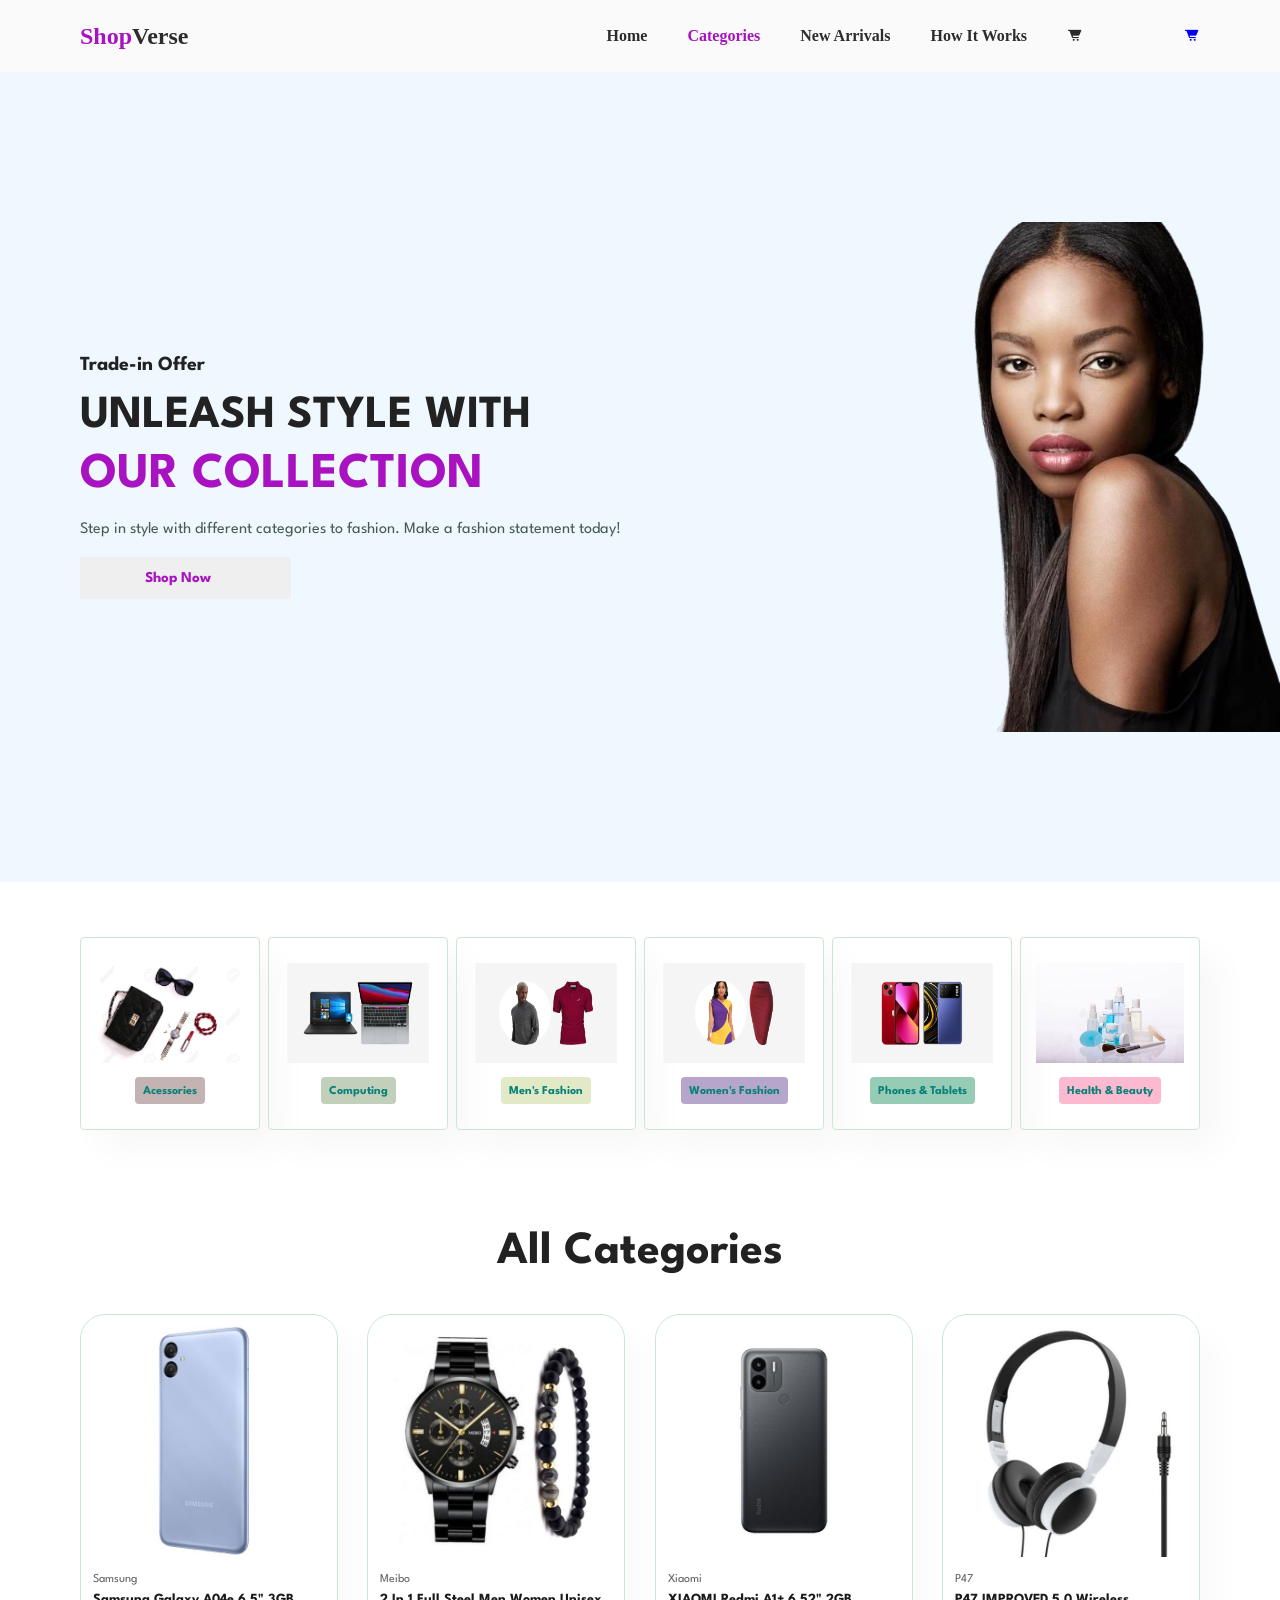
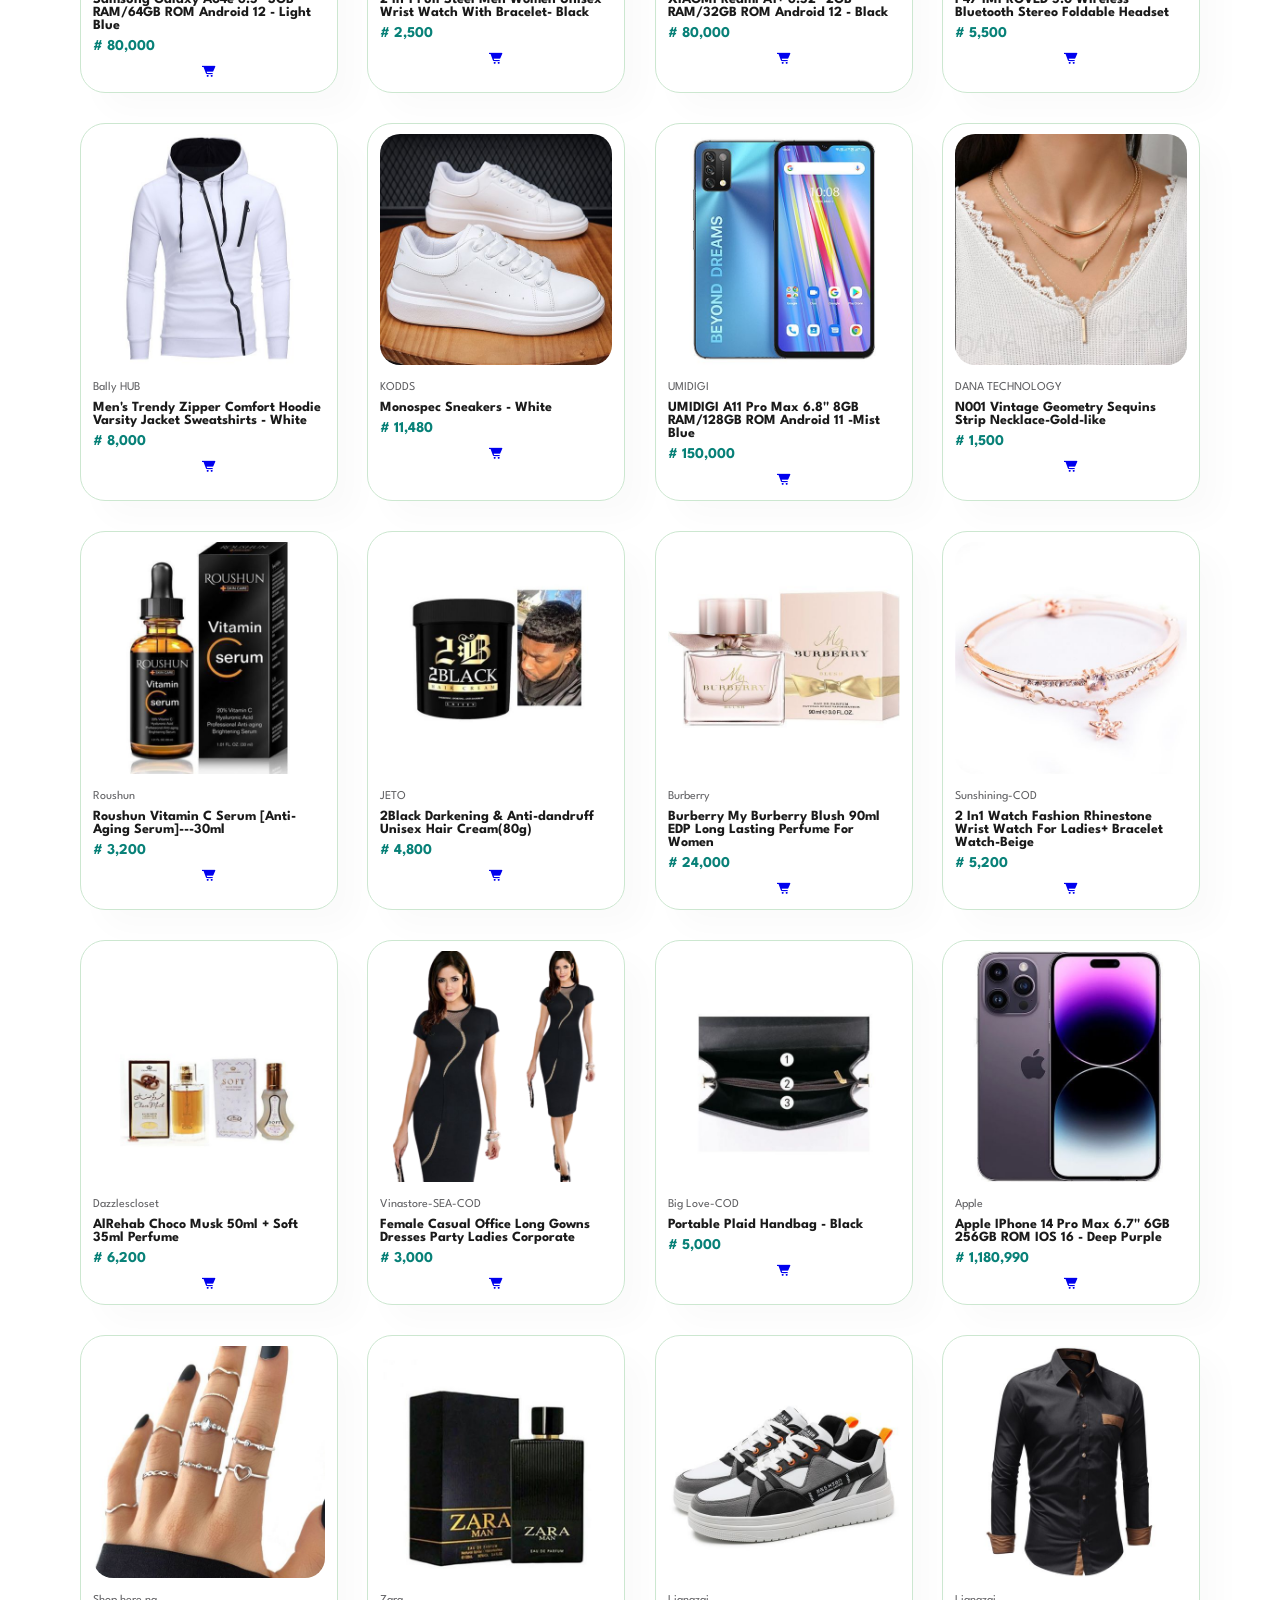
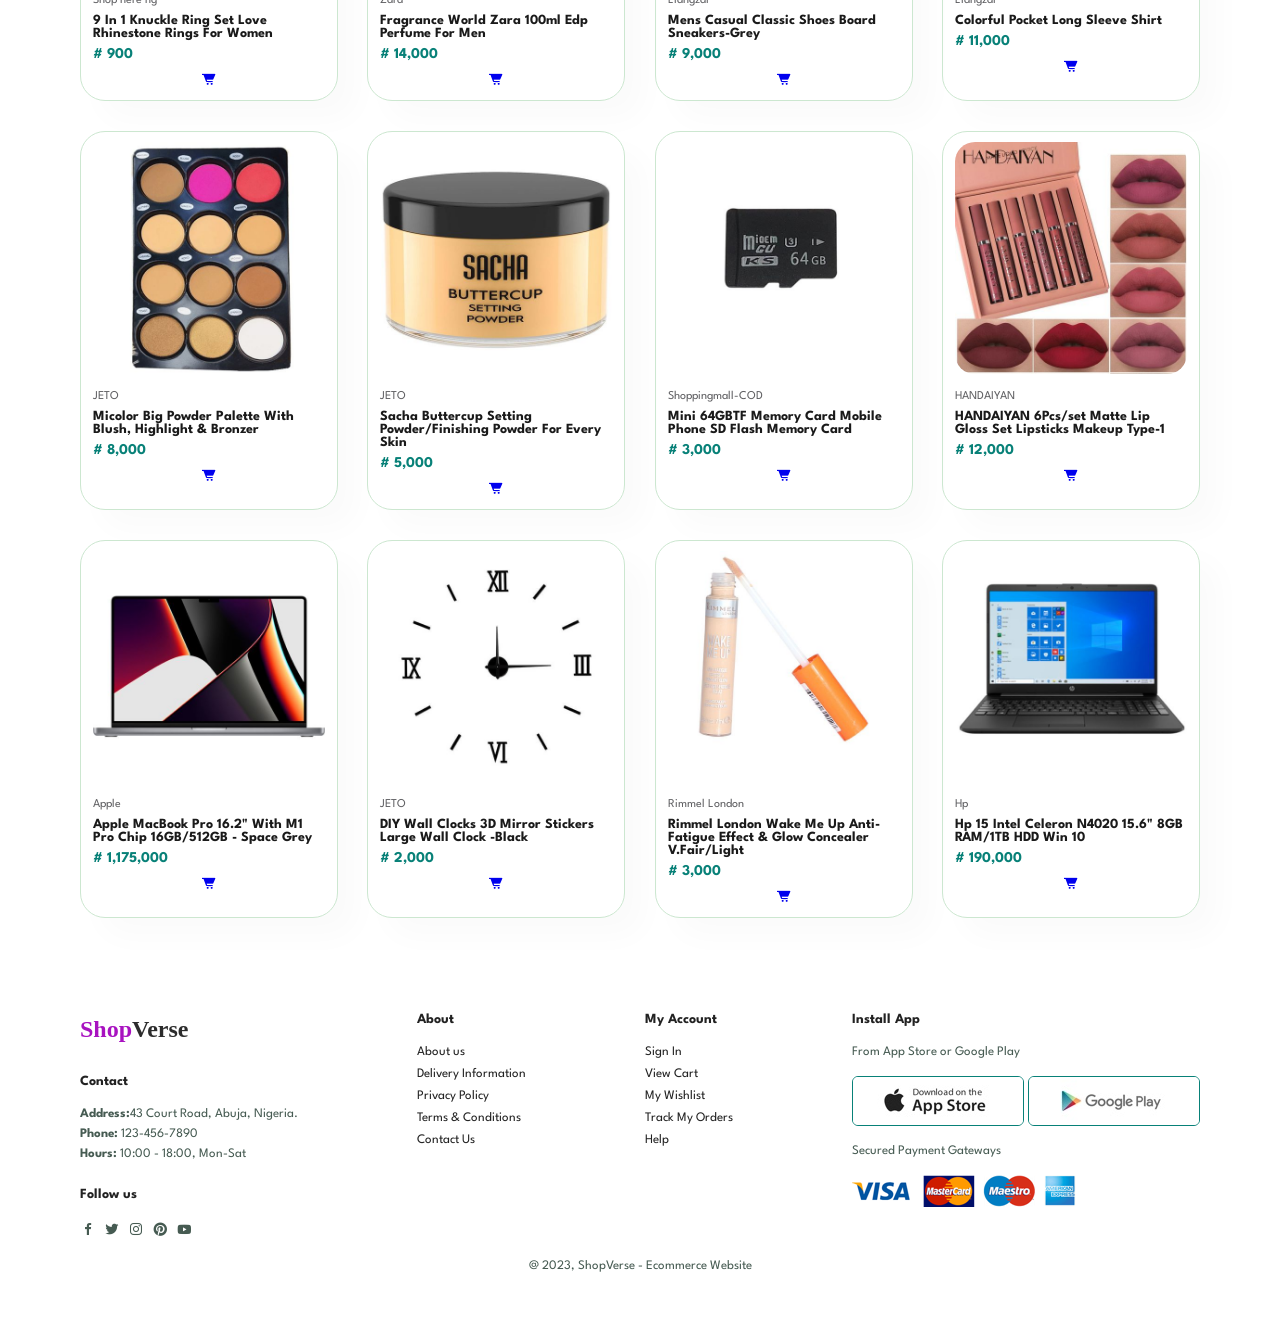
==== categories.html @ 259d5926 "edited index page" ====
<!DOCTYPE html>
<html lang="en">
<head>
    <meta charset="UTF-8">
    <meta name="viewport" content="width=device-width, initial-scale=1.0">
    <title>Categories</title>
    <link rel="stylesheet" href="categories.css">
    <link href='https://unpkg.com/boxicons@2.1.4/css/boxicons.min.css' rel='stylesheet'>
</head>

<body>

    <section id="header">
        <div class="logo">Shop<span>Verse</span></div>
        <div>
            <ul id="navbar">
                <li><a href="landing-page.html"> Home</a></li>
                <li><a class="active" href="categories.html"> Categories</a></li>
                <li><a href="newarrivals.html"> New Arrivals</a></li>
                <li><a href="howitworks.html"> How It Works</a></li>
                <li><a href="cart.html"><i class='bx bxs-cart-alt'></i></a></li>
            </ul>
        </div>
        <div id="mobile">
            <a href="cart.html"><i class='bx bxs-cart-alt'></i></a>
            <i id="bar" class="fas fa-outdent"></i>

        </div>
    </section>

    <section id="hero">
        <h4>Trade-in Offer</h4>
        <h2>UNLEASH STYLE WITH</h2>    
        <h1>OUR COLLECTION</h1>
        <p> Step in style with different categories to fashion. Make a fashion statement today!</p>
        <button>Shop Now</button>
    </section>

    <section id="feature" class="section-p1">
        <div class="fe-box">
            <img src="image2/serially/48582381-fashion-accessories-on-white-background.jpg" alt="" width="100" height="100">
            <h6>Acessories</h6>
        </div>
        <div class="fe-box">
            <img src="image2/serially/laptops_260x144.png" alt="" width="100" height="100">
            <h6>Computing</h6>
        </div>
        <div class="fe-box">
            <img src="image2/serially/mens-clothing_260x144.png" alt="" width="100" height="100">
            <h6>Men's Fashion</h6>
        </div>
        <div class="fe-box">
            <img src="image2/serially/womens-clothing_260x144.png" alt="" width="100" height="100">
            <h6>Women's Fashion</h6>
        </div>
        <div class="fe-box">
            <img src="image2/serially/phone-deals_260x144.png" alt="" width="100" height="100">
            <h6>Phones & Tablets</h6>
        </div>
        <div class="fe-box">
            <img src="image2/serially/heath.jpg" alt="" width="100" height="100">
            <h6>Health & Beauty</h6>
        </div>
    </section>

    <section id="product1" class="section-p1">
        <h2>All Categories</h2>
        <div class="pro-container">
            <div class="pro">
                <img src="image2/serially/samsung glazy light blue.jpg" alt="">
                <div class="des">
                    <span>Samsung</span>
                    <h5>Samsung Galaxy A04e 6.5" 3GB RAM/64GB ROM Android 12 - Light Blue</h5>
                    <div class="star">
                        <i class="fas fa-star"></i>
                        <i class="fas fa-star"></i>
                        <i class="fas fa-star"></i>
                        <i class="fas fa-star"></i>
                        <i class="fas fa-star"></i>
                    </div>
                    <h4># 80,000</h4>
                </div>
                <a href="#"><i class='bx bxs-cart-alt'></i></a>
            </div>
            <div class="pro">
                <img src="image2/serially/unisex wrist watch.jpg" alt="">
                <div class="des">
                    <span>Meibo</span>
                    <h5>2 In 1 Full Steel Men Women Unisex Wrist Watch With Bracelet- Black</h5>
                    <div class="star">
                        <i class="fas fa-star"></i>
                        <i class="fas fa-star"></i>
                        <i class="fas fa-star"></i>
                        <i class="fas fa-star"></i>
                        <i class="fas fa-star"></i>
                    </div>
                    <h4># 2,500</h4>
                </div>
                <a href="#"><i class='bx bxs-cart-alt'></i></a>
            </div>
            <div class="pro">
                <img src="image2/serially/Xiaomi redmi.jpg" alt="">
                <div class="des">
                    <span>Xiaomi</span>
                    <h5>XIAOMI Redmi A1+ 6.52" 2GB RAM/32GB ROM Android 12 - Black</h5>
                    <div class="star">
                        <i class="fas fa-star"></i>
                        <i class="fas fa-star"></i>
                        <i class="fas fa-star"></i>
                        <i class="fas fa-star"></i>
                        <i class="fas fa-star"></i>
                    </div>
                    <h4># 80,000</h4>
                </div>
                <a href="#"><i class='bx bxs-cart-alt'></i></a>
            </div>
            <div class="pro">
                <img src="image2/serially/wired.jpg" alt="">
                <div class="des">
                    <span>P47</span>
                    <h5>P47 IMPROVED 5.0 Wireless Bluetooth Stereo Foldable Headset</h5>
                    <div class="star">
                        <i class="fas fa-star"></i>
                        <i class="fas fa-star"></i>
                        <i class="fas fa-star"></i>
                        <i class="fas fa-star"></i>
                        <i class="fas fa-star"></i>
                    </div>
                    <h4># 5,500</h4>
                </div>
                <a href="#"><i class='bx bxs-cart-alt'></i></a>
            </div>
            <div class="pro">
                <img src="image2/serially/mens hooded shirt.jpg" alt="">
                <div class="des">
                    <span>Bally HUB</span>
                    <h5>Men's Trendy Zipper Comfort Hoodie Varsity Jacket Sweatshirts - White</h5>
                    <div class="star">
                        <i class="fas fa-star"></i>
                        <i class="fas fa-star"></i>
                        <i class="fas fa-star"></i>
                        <i class="fas fa-star"></i>
                        <i class="fas fa-star"></i>
                    </div>
                    <h4># 8,000</h4>
                </div>
                <a href="#"><i class='bx bxs-cart-alt'></i></a>
            </div>
            <div class="pro">
                <img src="image2/serially/monoscec sneakers.jpg" alt="">
                <div class="des">
                    <span>KODDS</span>
                    <h5>Monospec Sneakers - White</h5>
                    <div class="star">
                        <i class="fas fa-star"></i>
                        <i class="fas fa-star"></i>
                        <i class="fas fa-star"></i>
                        <i class="fas fa-star"></i>
                        <i class="fas fa-star"></i>
                    </div>
                    <h4># 11,480</h4>
                </div>
                <a href="#"><i class='bx bxs-cart-alt'></i></a>
            </div>
            <div class="pro">
                <img src="image2/serially/umidigi.jpg" alt="">
                <div class="des">
                    <span>UMIDIGI</span>
                    <h5>UMIDIGI A11 Pro Max 6.8'' 8GB RAM/128GB ROM Android 11 -Mist Blue</h5>
                    <div class="star">
                        <i class="fas fa-star"></i>
                        <i class="fas fa-star"></i>
                        <i class="fas fa-star"></i>
                        <i class="fas fa-star"></i>
                        <i class="fas fa-star"></i>
                    </div>
                    <h4># 150,000</h4>
                </div>
                <a href="#"><i class='bx bxs-cart-alt'></i></a>
            </div>
            <div class="pro">
                <img src="image2/serially/1 (1).jpg" alt="">
                <div class="des">
                    <span>DANA TECHNOLOGY</span>
                    <h5>N001 Vintage Geometry Sequins Strip Necklace-Gold-like</h5>
                    <div class="star">
                        <i class="fas fa-star"></i>
                        <i class="fas fa-star"></i>
                        <i class="fas fa-star"></i>
                        <i class="fas fa-star"></i>
                        <i class="fas fa-star"></i>
                    </div>
                    <h4># 1,500</h4>
                </div>
                <a href="#"><i class='bx bxs-cart-alt'></i></a>
            </div>
            <div class="pro">
                <img src="image2/serially/roshun.jpg" alt="">
                <div class="des">
                    <span>Roushun</span>
                    <h5>Roushun Vitamin C Serum [Anti-Aging Serum]---30ml</h5>
                    <div class="star">
                        <i class="fas fa-star"></i>
                        <i class="fas fa-star"></i>
                        <i class="fas fa-star"></i>
                        <i class="fas fa-star"></i>
                        <i class="fas fa-star"></i>
                    </div>
                    <h4># 3,200</h4>
                </div>
                <a href="#"><i class='bx bxs-cart-alt'></i></a>
            </div>
            <div class="pro">
                <img src="image2/serially/hair cream anti dandruff.jpg" alt="">
                <div class="des">
                    <span>JETO</span>
                    <h5>2Black Darkening & Anti-dandruff Unisex Hair Cream(80g)</h5>
                    <div class="star">
                        <i class="fas fa-star"></i>
                        <i class="fas fa-star"></i>
                        <i class="fas fa-star"></i>
                        <i class="fas fa-star"></i>
                        <i class="fas fa-star"></i>
                    </div>
                    <h4># 4,800</h4>
                </div>
                <a href="#"><i class='bx bxs-cart-alt'></i></a>
            </div>
            <div class="pro">
                <img src="image2/serially/burberry.jpg" alt="">
                <div class="des">
                    <span>Burberry</span>
                    <h5>Burberry My Burberry Blush 90ml EDP Long Lasting Perfume For Women</h5>
                    <div class="star">
                        <i class="fas fa-star"></i>
                        <i class="fas fa-star"></i>
                        <i class="fas fa-star"></i>
                        <i class="fas fa-star"></i>
                        <i class="fas fa-star"></i>
                    </div>
                    <h4># 24,000</h4>
                </div>
                <a href="#"><i class='bx bxs-cart-alt'></i></a>
            </div>
            <div class="pro">
                <img src="image2/serially/womens bracelet.jpg" alt="">
                <div class="des">
                    <span>Sunshining-COD</span>
                    <h5>2 In1 Watch Fashion Rhinestone Wrist Watch For Ladies+ Bracelet Watch-Beige</h5>
                    <div class="star">
                        <i class="fas fa-star"></i>
                        <i class="fas fa-star"></i>
                        <i class="fas fa-star"></i>
                        <i class="fas fa-star"></i>
                        <i class="fas fa-star"></i>
                    </div>
                    <h4># 5,200</h4>
                </div>
                <a href="#"><i class='bx bxs-cart-alt'></i></a>
            </div>
            <div class="pro">
                <img src="image2/serially/alrehab choco must.jpg" alt="">
                <div class="des">
                    <span>Dazzlescloset</span>
                    <h5>AlRehab Choco Musk 50ml + Soft 35ml Perfume</h5>
                    <div class="star">
                        <i class="fas fa-star"></i>
                        <i class="fas fa-star"></i>
                        <i class="fas fa-star"></i>
                        <i class="fas fa-star"></i>
                        <i class="fas fa-star"></i>
                    </div>
                    <h4># 6,200</h4>
                </div>
                <a href="#"><i class='bx bxs-cart-alt'></i></a>
            </div>
            <div class="pro">
                <img src="image2/serially/1__2_-removebg-preview.png" alt="">
                <div class="des">
                    <span>Vinastore-SEA-COD</span>
                    <h5>Female Casual Office Long Gowns Dresses Party Ladies Corporate</h5>
                    <div class="star">
                        <i class="fas fa-star"></i>
                        <i class="fas fa-star"></i>
                        <i class="fas fa-star"></i>
                        <i class="fas fa-star"></i>
                        <i class="fas fa-star"></i>
                    </div>
                    <h4># 3,000</h4>
                </div>
                <a href="#"><i class='bx bxs-cart-alt'></i></a>
            </div>
            <div class="pro">
                <img src="image2/serially/plain handbag.jpg" alt="">
                <div class="des">
                    <span>Big Love-COD</span>
                    <h5>Portable Plaid Handbag - Black</h5>
                    <div class="star">
                        <i class="fas fa-star"></i>
                        <i class="fas fa-star"></i>
                        <i class="fas fa-star"></i>
                        <i class="fas fa-star"></i>
                        <i class="fas fa-star"></i>
                    </div>
                    <h4># 5,000</h4>
                </div>
                <a href="#"><i class='bx bxs-cart-alt'></i></a>
            </div>
            <div class="pro">
                <img src="image2/serially/apple phone.jpg" alt="">
                <div class="des">
                    <span>Apple</span>
                    <h5>Apple IPhone 14 Pro Max 6.7'' 6GB 256GB ROM IOS 16 - Deep Purple</h5>
                    <div class="star">
                        <i class="fas fa-star"></i>
                        <i class="fas fa-star"></i>
                        <i class="fas fa-star"></i>
                        <i class="fas fa-star"></i>
                        <i class="fas fa-star"></i>
                    </div>
                    <h4># 1,180,990</h4>
                </div>
                <a href="#"><i class='bx bxs-cart-alt'></i></a>
            </div>
            <div class="pro">
                <img src="image2/serially/9 in 1 ring.jpg" alt="">
                <div class="des">
                    <span>Shop here ng</span>
                    <h5>9 In 1 Knuckle Ring Set Love Rhinestone Rings For Women</h5>
                    <div class="star">
                        <i class="fas fa-star"></i>
                        <i class="fas fa-star"></i>
                        <i class="fas fa-star"></i>
                        <i class="fas fa-star"></i>
                        <i class="fas fa-star"></i>
                    </div>
                    <h4># 900</h4>
                </div>
                <a href="#"><i class='bx bxs-cart-alt'></i></a>
            </div>
            <div class="pro">
                <img src="image2/serially/zara for men.jpg" alt="">
                <div class="des">
                    <span>Zara</span>
                    <h5>Fragrance World Zara 100ml Edp Perfume For Men</h5>
                    <div class="star">
                        <i class="fas fa-star"></i>
                        <i class="fas fa-star"></i>
                        <i class="fas fa-star"></i>
                        <i class="fas fa-star"></i>
                        <i class="fas fa-star"></i>
                    </div>
                    <h4># 14,000</h4>
                </div>
                <a href="#"><i class='bx bxs-cart-alt'></i></a>
            </div>
            <div class="pro">
                <img src="image2/serially/men casual sneakers.jpg" alt="">
                <div class="des">
                    <span>Liangzai</span>
                    <h5>Mens Casual Classic Shoes Board Sneakers-Grey</h5>
                    <div class="star">
                        <i class="fas fa-star"></i>
                        <i class="fas fa-star"></i>
                        <i class="fas fa-star"></i>
                        <i class="fas fa-star"></i>
                        <i class="fas fa-star"></i>
                    </div>
                    <h4># 9,000</h4>
                </div>
                <a href="#"><i class='bx bxs-cart-alt'></i></a>
            </div>
            <div class="pro">
                <img src="image2/serially/pocket long sleeve.jpg" alt="">
                <div class="des">
                    <span>Liangzai</span>
                    <h5>Colorful Pocket Long Sleeve Shirt</h5>
                    <div class="star">
                        <i class="fas fa-star"></i>
                        <i class="fas fa-star"></i>
                        <i class="fas fa-star"></i>
                        <i class="fas fa-star"></i>
                        <i class="fas fa-star"></i>
                    </div>
                    <h4># 11,000</h4>
                </div>
                <a href="#"><i class='bx bxs-cart-alt'></i></a>
            </div>
            <div class="pro">
                <img src="image2/serially/micolor powde palatee.jpg" alt="">
                <div class="des">
                    <span>JETO</span>
                    <h5>Micolor Big Powder Palette With Blush, Highlight & Bronzer</h5>
                    <div class="star">
                        <i class="fas fa-star"></i>
                        <i class="fas fa-star"></i>
                        <i class="fas fa-star"></i>
                        <i class="fas fa-star"></i>
                        <i class="fas fa-star"></i>
                    </div>
                    <h4># 8,000</h4>
                </div>
                <a href="#"><i class='bx bxs-cart-alt'></i></a>
            </div>
            <div class="pro">
                <img src="image2/serially/sacha nuttercup.jpg" alt="">
                <div class="des">
                    <span>JETO</span>
                    <h5>Sacha Buttercup Setting Powder/Finishing Powder For Every Skin</h5>
                    <div class="star">
                        <i class="fas fa-star"></i>
                        <i class="fas fa-star"></i>
                        <i class="fas fa-star"></i>
                        <i class="fas fa-star"></i>
                        <i class="fas fa-star"></i>
                    </div>
                    <h4># 5,000</h4>
                </div>
                <a href="#"><i class='bx bxs-cart-alt'></i></a>
            </div>
            <div class="pro">
                <img src="image2/serially//mini memory card.jpg" alt="">
                <div class="des">
                    <span>Shoppingmall-COD</span>
                    <h5>Mini 64GBTF Memory Card Mobile Phone SD Flash Memory Card</h5>
                    <div class="star">
                        <i class="fas fa-star"></i>
                        <i class="fas fa-star"></i>
                        <i class="fas fa-star"></i>
                        <i class="fas fa-star"></i>
                        <i class="fas fa-star"></i>
                    </div>
                    <h4># 3,000</h4>
                </div>
                <a href="#"><i class='bx bxs-cart-alt'></i></a>
            </div>
            <div class="pro">
                <img src="image2/serially/lip palette.jpg" alt="">
                <div class="des">
                    <span>HANDAIYAN</span>
                    <h5>HANDAIYAN 6Pcs/set Matte Lip Gloss Set Lipsticks Makeup Type-1</h5>
                    <div class="star">
                        <i class="fas fa-star"></i>
                        <i class="fas fa-star"></i>
                        <i class="fas fa-star"></i>
                        <i class="fas fa-star"></i>
                        <i class="fas fa-star"></i>
                    </div>
                    <h4># 12,000</h4>
                </div>
                <a href="#"><i class='bx bxs-cart-alt'></i></a>
            </div>
            <div class="pro">
                <img src="image2/serially/apple laptop.jpg" alt="">
                <div class="des">
                    <span>Apple</span>
                    <h5>Apple MacBook Pro 16.2" With M1 Pro Chip 16GB/512GB - Space Grey</h5>
                    <div class="star">
                        <i class="fas fa-star"></i>
                        <i class="fas fa-star"></i>
                        <i class="fas fa-star"></i>
                        <i class="fas fa-star"></i>
                        <i class="fas fa-star"></i>
                    </div>
                    <h4># 1,175,000</h4>
                </div>
                <a href="#"><i class='bx bxs-cart-alt'></i></a>
            </div>
            <div class="pro">
                <img src="image2/serially/clock.jpg" alt="">
                <div class="des">
                    <span>JETO</span>
                    <h5>DIY Wall Clocks 3D Mirror Stickers Large Wall Clock -Black</h5>
                    <div class="star">
                        <i class="fas fa-star"></i>
                        <i class="fas fa-star"></i>
                        <i class="fas fa-star"></i>
                        <i class="fas fa-star"></i>
                        <i class="fas fa-star"></i>
                    </div>
                    <h4># 2,000</h4>
                </div>
                <a href="#"><i class='bx bxs-cart-alt'></i></a>
            </div>
            <div class="pro">
                <img src="image2/serially/rimmel london.jpg" alt="">
                <div class="des">
                    <span>Rimmel London</span>
                    <h5>Rimmel London Wake Me Up Anti-Fatigue Effect & Glow Concealer V.Fair/Light</h5>
                    <div class="star">
                        <i class="fas fa-star"></i>
                        <i class="fas fa-star"></i>
                        <i class="fas fa-star"></i>
                        <i class="fas fa-star"></i>
                        <i class="fas fa-star"></i>
                    </div>
                    <h4># 3,000</h4>
                </div>
                <a href="#"><i class='bx bxs-cart-alt'></i></a>
            </div>
            <div class="pro">
                <img src="image2/serially/hp 15.jpg" alt="">
                <div class="des">
                    <span>Hp</span>
                    <h5>Hp 15 Intel Celeron N4020 15.6" 8GB RAM/1TB HDD Win 10</h5>
                    <div class="star">
                        <i class="fas fa-star"></i>
                        <i class="fas fa-star"></i>
                        <i class="fas fa-star"></i>
                        <i class="fas fa-star"></i>
                        <i class="fas fa-star"></i>
                    </div>
                    <h4># 190,000</h4>
                </div>
                <a href="#"><i class='bx bxs-cart-alt'></i></a>
            </div>
        </div>
    </section>

    <footer class="section-p1">
        <div class="col">
            <div class="logo">Shop<span>Verse</span></div>
            <h4>Contact</h4>
            <p><strong>Address:</strong>43 Court Road, Abuja, Nigeria.</p>
            <p><strong>Phone:</strong> 123-456-7890</p>
            <p><strong>Hours:</strong> 10:00 - 18:00, Mon-Sat</p>
            <div class="follow">
                <h4> Follow us</h4>
                <div class="icon">
                    <i class='bx bxl-facebook'></i>
                    <i class='bx bxl-twitter' ></i>
                    <i class='bx bxl-instagram'></i>
                    <i class='bx bxl-pinterest' ></i>
                    <i class='bx bxl-youtube' ></i>
                </div>
            </div>
        </div>
    
        <div class="col">
            <h4>About</h4>
            <a href="#">About us</a>
            <a href="#">Delivery Information</a>
            <a href="#">Privacy Policy</a>
            <a href="#">Terms & Conditions</a>
            <a href="#">Contact Us</a>
        </div>
    
        <div class="col">
            <h4>My Account</h4>
            <a href="#">Sign In</a>
            <a href="#">View Cart</a>
            <a href="#">My Wishlist</a>
            <a href="#">Track My Orders</a>
            <a href="#">Help</a>
        </div>
    
        <div class="col install">
            <h4> Install App</h4>
            <p>From App Store or Google Play</p>
            <div class="row">
                <img src="image2/app.jpg" alt="">
                <img src="image2/play.jpg" alt="" >
            </div>
            <p>Secured Payment Gateways</p>
            <img src="image2/pay.png" alt="" >
    
        </div>
    
        <div class="copyright">
            <p>@ 2023, ShopVerse - Ecommerce Website</p>
        </div>
    
       </footer>    
</body>

</html>
---- categories.css ----
@import url('https://fonts.googleapis.com/css2?family=Spartan:wght@100;200;300;400;500;600;700;800;900&display=swap');
* {
    margin: 0;
    padding: 0;
    box-sizing: border-box;
    font-family: 'Spartan', sans-serif;
}

h1{
    font-size: 50px;
    line-height: 64px;
    color: #222;
}

h2 {
    font-size: 46px;
    line-height: 54px;
    color:#222;
}

h4 {
    font-size: 20px;
    color:#222;
}

h6 {
    font-weight: 700;
    font-size: 12px;
}

p {
    font-size: 16px;
    color: #465b52;
    margin: 15px 0 20px 0;
}

.section-p1 {
    padding: 40px 80px;
}

.section-m1 {
    margin: 40px 0;
}

body {
    width: 100%;
}

#header {
    display: flex;
    align-items: center;
    justify-content: space-between;
    padding: 20px 80px;
    background-color: #FAFAFA;
    z-index: 999;
    position: sticky;
    top: 0;
    left: 0;
}

#navbar {
    display: flex;
    align-items: center;
    justify-content: center;
}

#navbar li {
    list-style: none;
    padding: 0 20px;
}

#navbar li a{
    text-decoration: none;
    font-size: 16px;
    font-weight: 600;
    color: #2c2c2c;
    transition: 0.3 ease;
}

#navbar li a:hover,
#navbar li a.active {
    color: #A812C0;
}

#hero {
    background-image: url("image2/serially/1-removebg.png");
    background-repeat: no-repeat;
  
    background-color:aliceblue;
    height: 90vh;
    width: 100%;
    background-position: top 50% right 0;
    padding: 0 80px;
    background-size:400px;
    display: flex;
    flex-direction: column;
    align-items: flex-start;
    justify-content: center;
}

#hero h4 {
    padding-bottom: 15px;
}

#hero h1 {
    color: #A812C0;
}

#hero button {
    color:#A812C0;
    border: 0;
    padding: 14px 80px 14px 65px;
    background-repeat: no-repeat;
    cursor: pointer;
    font-weight: 700;
    font-size: 15px;
}

#feature {
    display: flex;
    align-items: center;
    justify-content: space-between;
    flex-wrap: wrap;
}
#feature .fe-box {
    width: 180px;
    text-align: center;
    padding: 25px 15px;
    box-shadow: 20px 20px 34px rgba(0, 0, 0, 0.03);
    border: 1px solid #cce7d0; 
    border-radius: 4px;
    margin: 15px 0;
}

#feature .fe-box:hover {
    box-shadow: 10px 10px 54px rgba(70, 62, 221, 0.1);
}

#feature .fe-box img {
    width: 100%;
    margin-bottom: 10px;
}

#feature .fe-box h6{
    display: inline-block;
    padding: 9px 8px 6px 8px;
    line-height: 1;
    border-radius: 4px;
    color: #088178;
    background-color: #c4b3b3;
}

#feature .fe-box:nth-child(2) h6{
    background-color: #c2cfba;
}

#feature .fe-box:nth-child(3) h6{
    background-color: #dde7bfe1;
}

#feature .fe-box:nth-child(4) h6{
    background-color: #ad9bc5e1;
}

#feature .fe-box:nth-child(5) h6{
    background-color: #96ccb5;
}

#feature .fe-box:nth-child(6) h6{
    background-color: #fcb9d0;
}

#product1{
    text-align: center;
}

#product1 .pro-container{
    display: flex;
    justify-content: space-between;
    padding-top: 20px;
    flex-wrap: wrap;
}

#product1 .pro {
    width: 23%;
    min-width: 250px;
    padding: 10px 12px;
    border: 1px solid #cce7d0;
    border-radius: 25px;
    cursor: pointer;
    box-shadow: 20px 20px 30px rgba(0, 0, 0, 0.02);
    margin: 15px 0;
    transition: 0.2s ease;
    position: relative;
}

#product1 .pro:hover{
    box-shadow: 20px 20px 30px rgba(0, 0, 0, 0.06);
}
#product1 .pro img{
    width: 100%;
    border-radius: 20px;
}

#product1 .pro .des{
    text-align: start;
    padding: 10px 0;
}

#product1 .pro .des span {
    color: #606063;
    font-size: 12px;
}

#product1 .pro .des h5{
    padding-top: 7px;
    color: #1a1a1a;
    font-size: 14px;
}

#product1 .pro .des i{
    font-size: 12px;
    color: rgb(243, 181, 25);
}

#product1 .pro .des h4{
    padding-top: 7px;
    font-size: 15px;
    font-weight: 700;
    color: #088178;
}

#product1 .pro .cart{
    width: 40px;
    height: 40px;
    line-height: 40px;
    border-radius: 50px;
    background-color: #e8f6ea;
    font-weight: 500;
    color: #088178;
    border: 1px solid #cce7d0;
    position: absolute;
    bottom: 20px;
    right: 10px;
}

.logo {
    display: flex;
    flex-basis: 38%;
    color: #A812C0;
    font-family: Campton;
    font-size: 24px;
    font-style: normal;
    font-weight: 700;
    line-height: 32px;
}

.logo>span{
    color: #2C2C2C;
    font-family: Campton;
    font-size: 24px;
    font-style: normal;
    font-weight: 700;
    line-height: 32px;
} 

footer{
    display: flex;
    justify-content: center;
    padding-top: 100px;
}
.footer-holder{
    display: flex;
    width: 85%;
    justify-content: space-between;
}
.footer-one,.footer-two,.footer-three{
    flex-basis: 30%;
}
.footer-one{
    display: flex;
}
.footer-one-one,.footer-one-two{
    flex-basis: 50%;
    flex-grow: 0;
    flex-shrink: 0;
}
.footer-one-one>.footer-one-one-hd{
    color: #A812C0;
    font-family: Campton;
    font-size: 24px;
    font-style: normal;
    font-weight: 700;
    line-height: 32px;
}
.footer-one-one>.footer-one-one-hd>span{
    color: #2C2C2C;
}
.social>a{
    text-decoration: none;
}
.fa-brands{
    font-size: 20px;
    width: 30px;
    height: 24px;
    flex-shrink: 0;
}
.footer-one-one-para{
    color: #2C2C2C;
    font-family: DM Sans;
    font-size: 12px;
    font-style: normal;
    font-weight: 400;
    line-height: 20px; 
}
.footer-one-two-hd{
    text-align: center;
    color: #A812C0;
    font-family: Campton;
    font-size: 18px;
    font-style: normal;
    font-weight: 500;
    line-height: normal;
}
li>a,li,.newsletter-para{
    text-decoration: none;
    color: #2C2C2C;
    font-family: Campton;
    font-size: 16px;
    font-style: normal;
    font-weight: 300;
    line-height: normal;
}
ul{
    list-style: none;
}
.newsletter>input{
    display: flex;
    width: 182px;
    height: 20px;
    flex-direction: column;
    justify-content: center;
}

footer {
    display: flex;
    flex-wrap: wrap;
    justify-content: space-between;
}

footer .col {
    display: flex;
    flex-direction: column;
    align-items: flex-start;
    margin-bottom: 20px;
}

footer .logo {
    margin-bottom: 30px;
}

footer h4 {
    font-size: 14px;
    padding-bottom: 20px;
}

footer p {
    font-size: 13px;
    margin: 0 0 8px 0;
}

footer a {
    font-size: 13px;
    text-decoration: none;
    color: #222;
    margin-bottom: 10px;
}

footer .follow {
    margin-top: 20px;
}

footer .follow i {
    color: #465b52;
    padding-right: 4px;
    cursor: pointer;
}

footer .install .row img {
    border: 1px solid #088178;
    border-radius: 6px;
}

footer .install img {
    margin: 10px 0 15px 0;
}


footer .follow i:hover,
footer  a:hover{
    color: #088178;
}

footer .copyright{
    width: 100%;
    text-align: center;
}
@media (max-width:799px) {
    #navbar {
        display: flex;
        flex-direction: column;
        align-items: flex-start;
        justify-content: flex-start;
        position: fixed;
        top: 0;
        right: -300px;
        height:100vh;
        width: 300px;
        background-color: #e3e6f3;
        box-shadow: 0 40px 60px rgba(0, 0, 0, 0.1);
        padding: 80px 0 0 10px;
    }
    
    #navbar li{
        margin-bottom: 25px;
    }
}
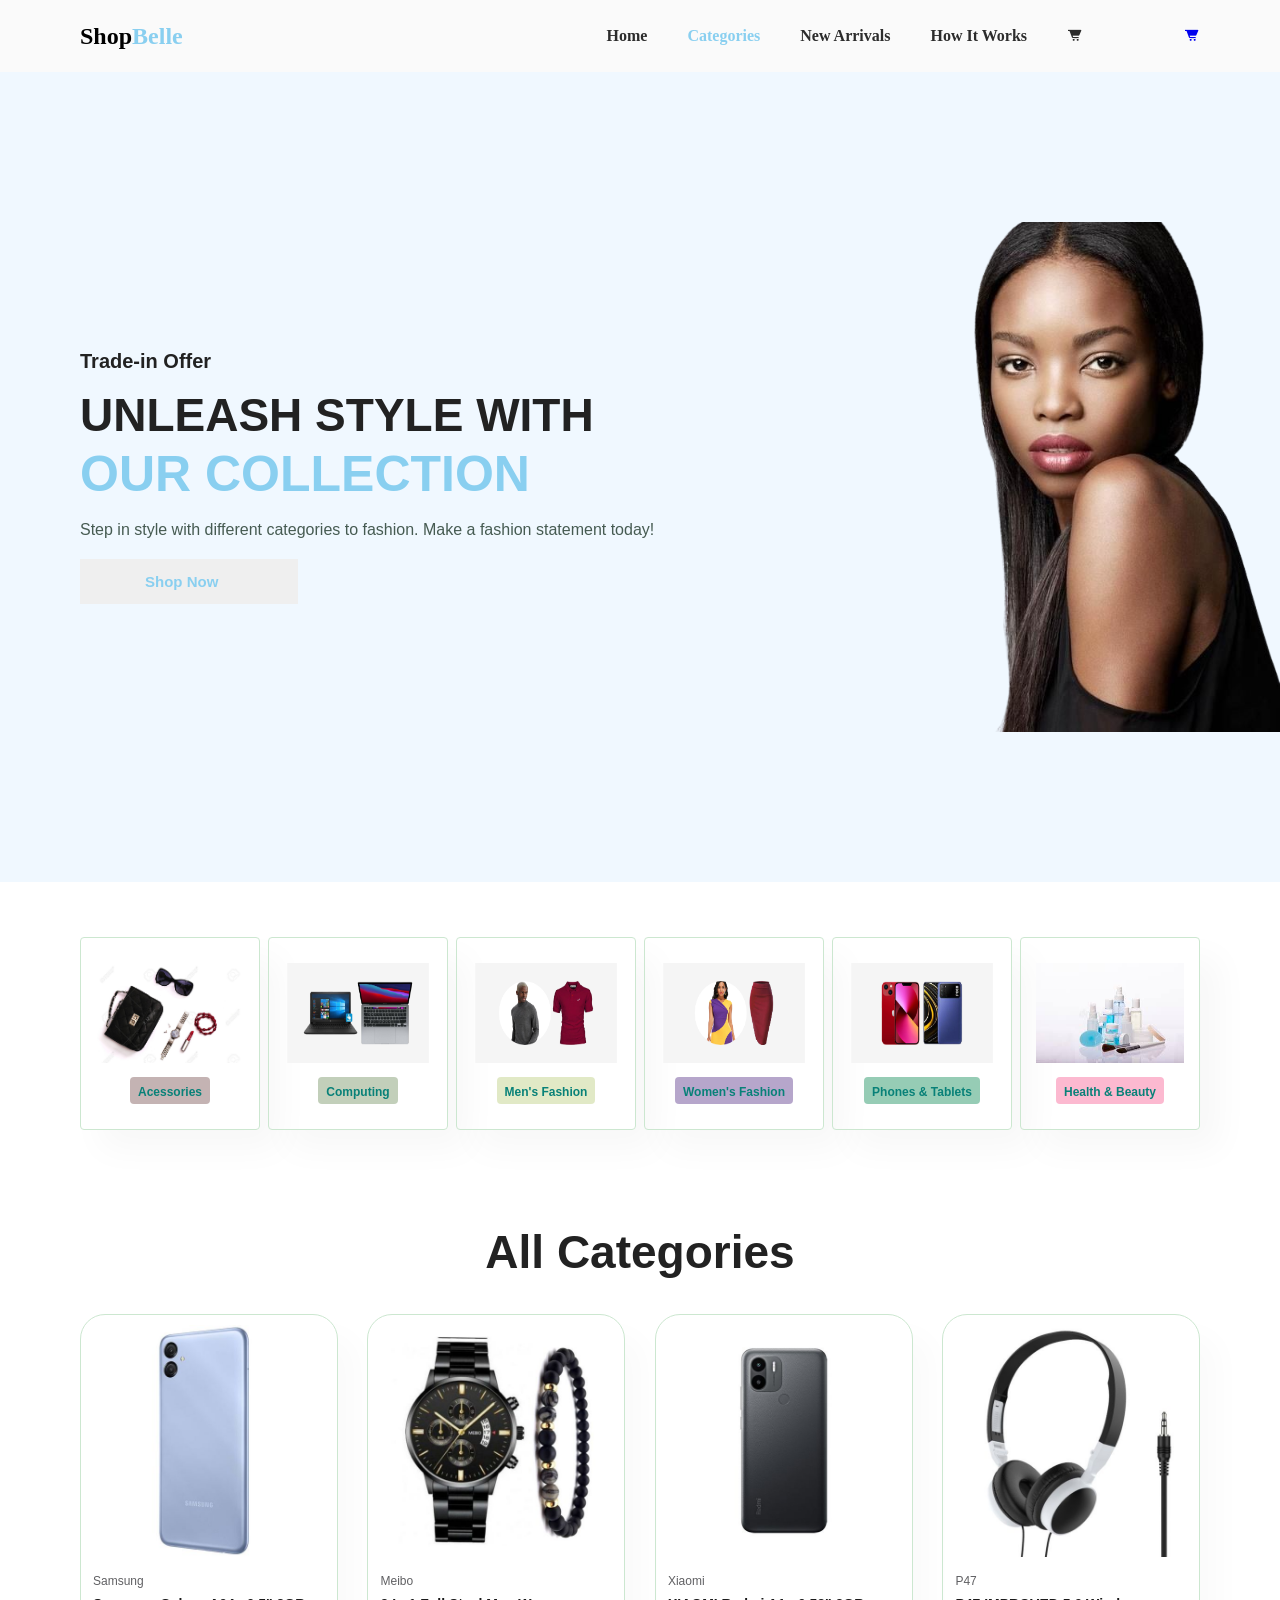
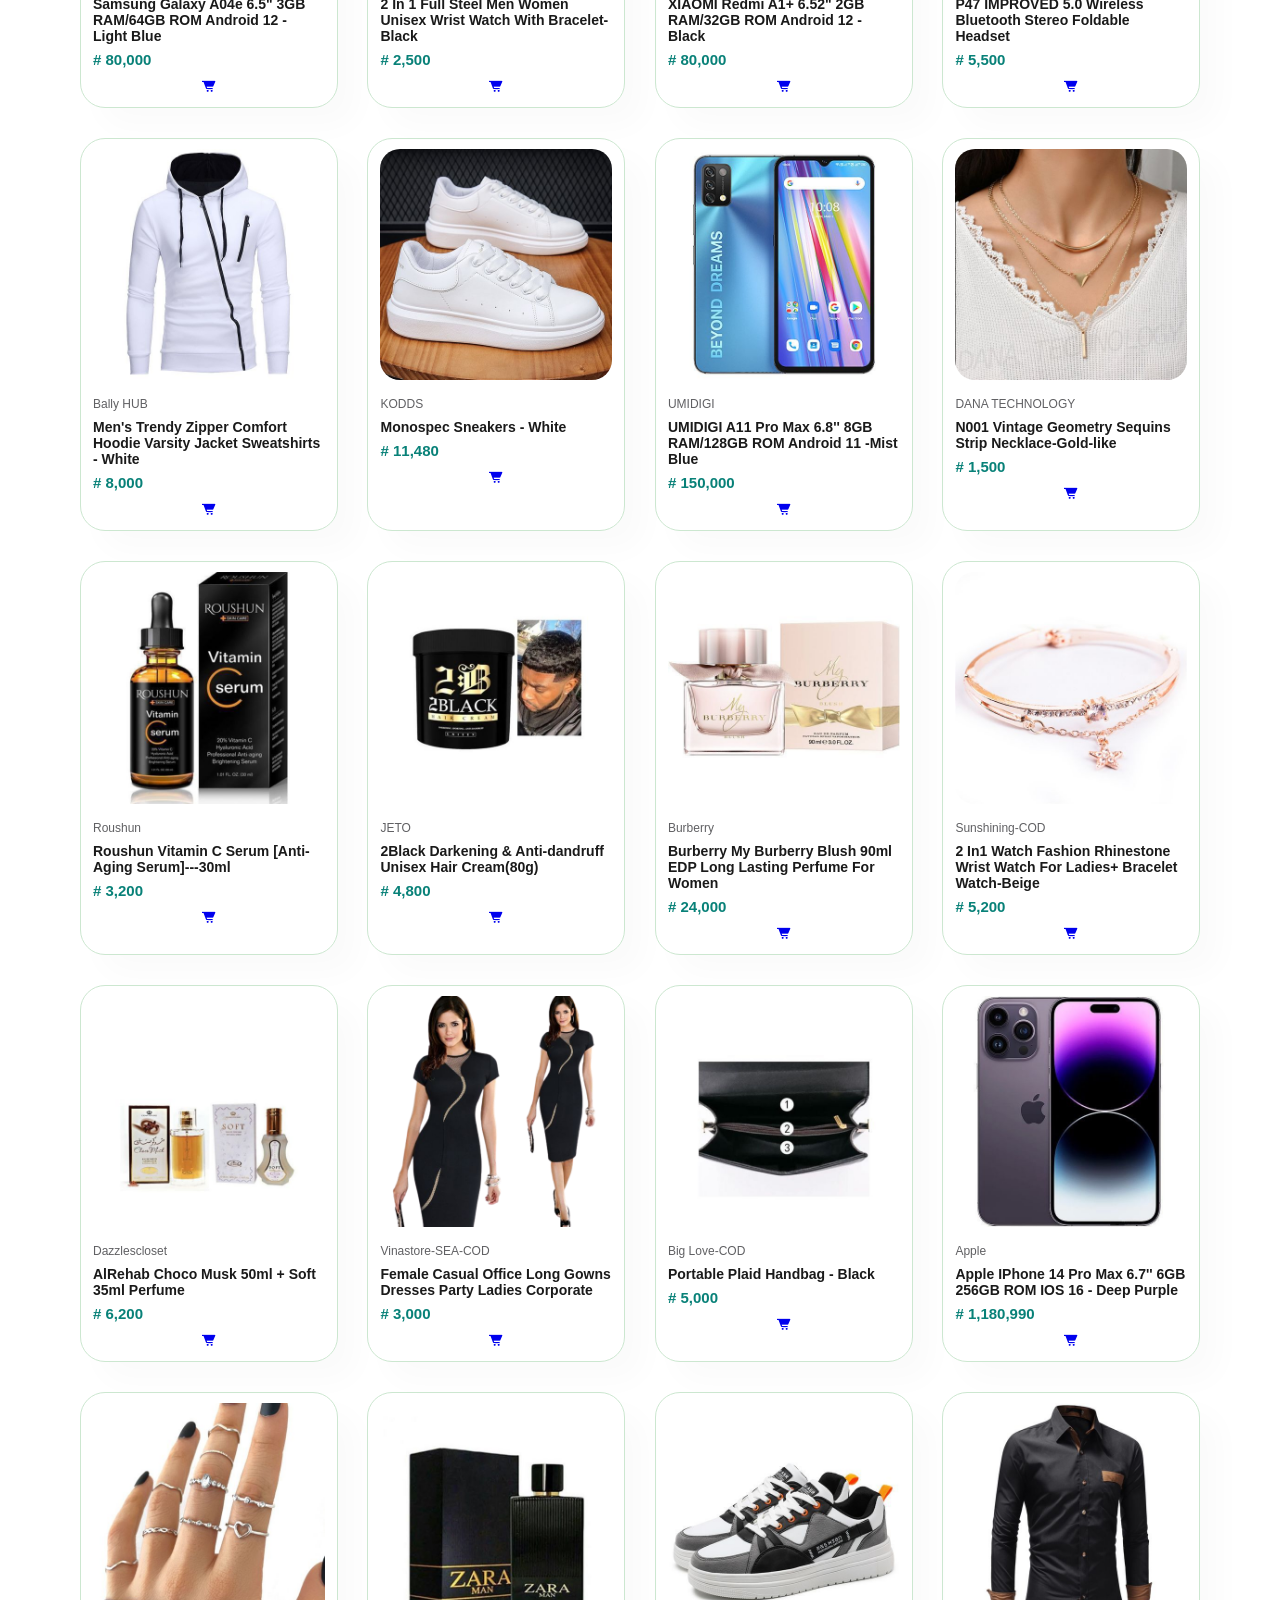
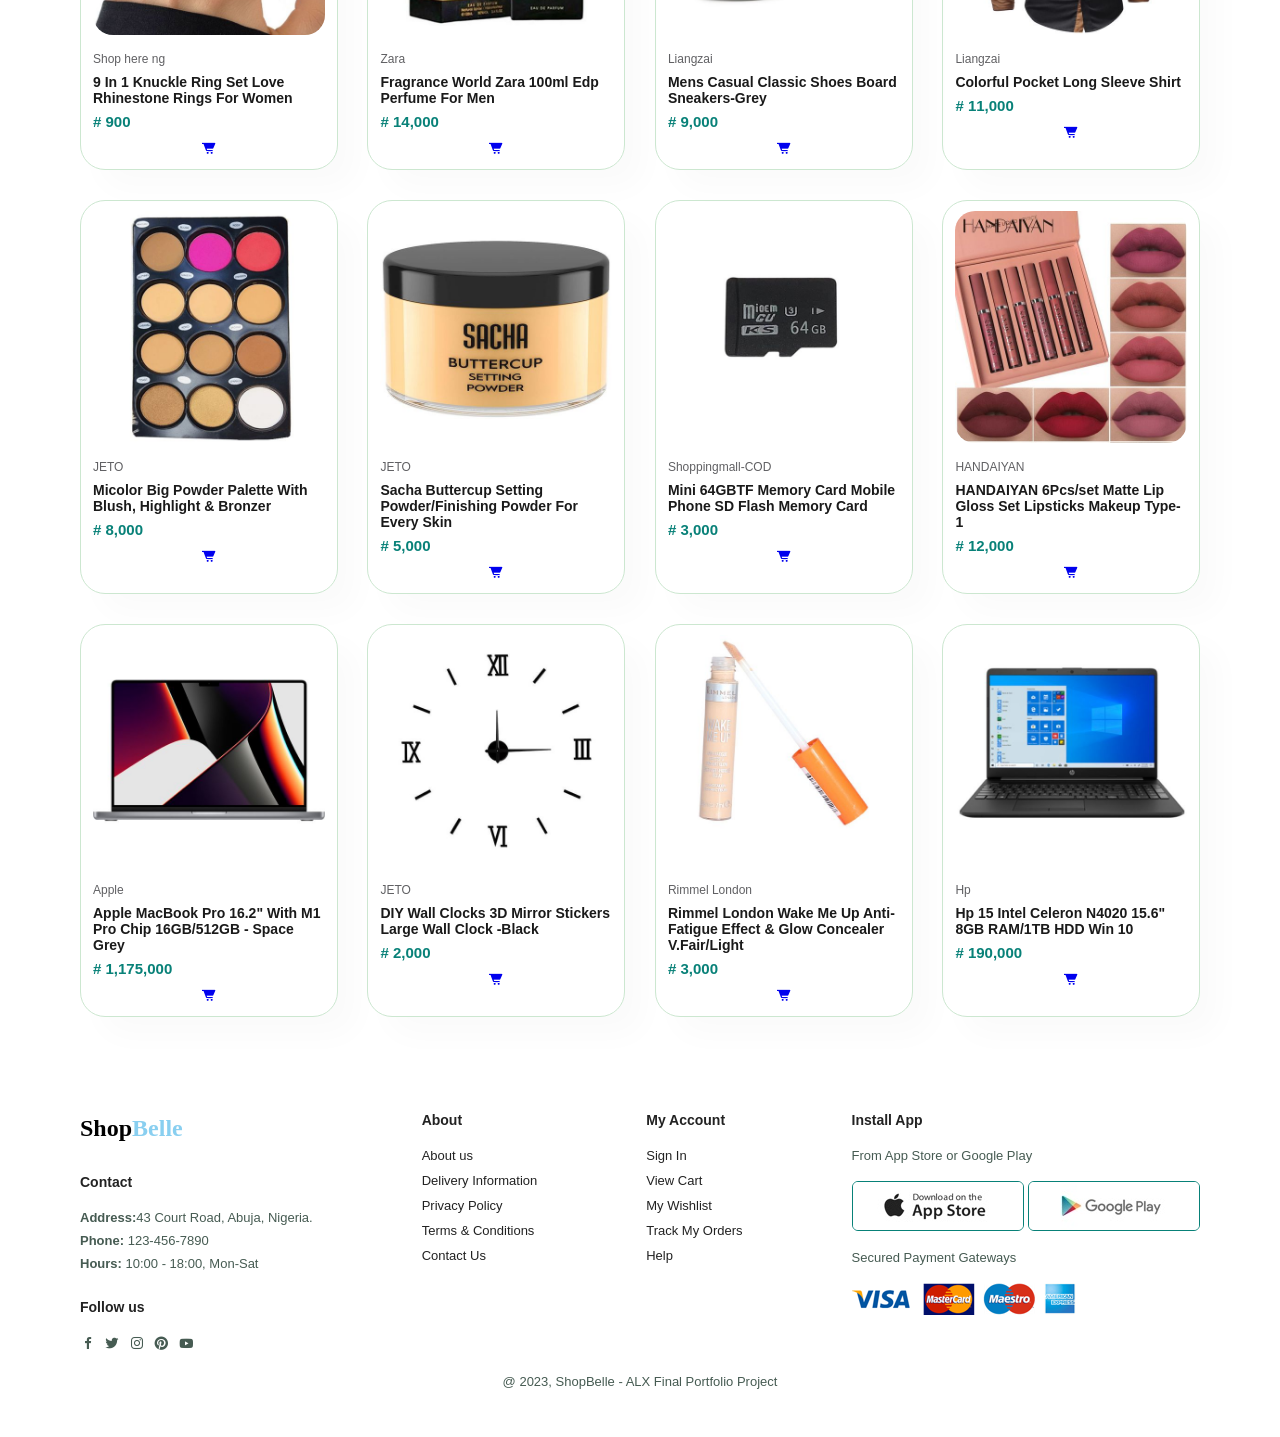
==== commit 8fca3dd5: "edited categories, new arrival pages" ====
--- a/categories.html
+++ b/categories.html
@@ -11,7 +11,7 @@
 <body>
 
     <section id="header">
-        <div class="logo">Shop<span>Verse</span></div>
+        <div class="logo">Shop<span>Belle</span></div>
         <div>
             <ul id="navbar">
                 <li><a href="landing-page.html"> Home</a></li>
@@ -519,7 +519,7 @@
 
     <footer class="section-p1">
         <div class="col">
-            <div class="logo">Shop<span>Verse</span></div>
+            <div class="logo">Shop <span>Belle</span></div>
             <h4>Contact</h4>
             <p><strong>Address:</strong>43 Court Road, Abuja, Nigeria.</p>
             <p><strong>Phone:</strong> 123-456-7890</p>
@@ -567,7 +567,7 @@
         </div>
     
         <div class="copyright">
-            <p>@ 2023, ShopVerse - Ecommerce Website</p>
+            <p>@ 2023, ShopBelle - ALX Final Portfolio Project</p>
         </div>
     
        </footer>    
--- a/categories.css
+++ b/categories.css
@@ -1,9 +1,16 @@
-@import url('https://fonts.googleapis.com/css2?family=Spartan:wght@100;200;300;400;500;600;700;800;900&display=swap');
+:root {
+    --blue: rgb(137, 207, 240);
+    --purple: (#DDA0DD);
+    --white: (#ffffff);
+    --black: (#000000);
+    --semi-black: (#222222);
+    --background: (#FAFAFA);
+}
 * {
     margin: 0;
     padding: 0;
     box-sizing: border-box;
-    font-family: 'Spartan', sans-serif;
+    font-family: 'Poppins', sans-serif;
 }
 
 h1{
@@ -79,7 +86,7 @@
 
 #navbar li a:hover,
 #navbar li a.active {
-    color: #A812C0;
+    color:var(--blue);
 }
 
 #hero {
@@ -103,11 +110,11 @@
 }
 
 #hero h1 {
-    color: #A812C0;
+    color: var(--blue);
 }
 
 #hero button {
-    color:#A812C0;
+    color:var(--blue);
     border: 0;
     padding: 14px 80px 14px 65px;
     background-repeat: no-repeat;
@@ -247,7 +254,7 @@
 .logo {
     display: flex;
     flex-basis: 38%;
-    color: #A812C0;
+    color: var(--semi-black);
     font-family: Campton;
     font-size: 24px;
     font-style: normal;
@@ -256,7 +263,7 @@
 }
 
 .logo>span{
-    color: #2C2C2C;
+    color:var(--blue);
     font-family: Campton;
     font-size: 24px;
     font-style: normal;
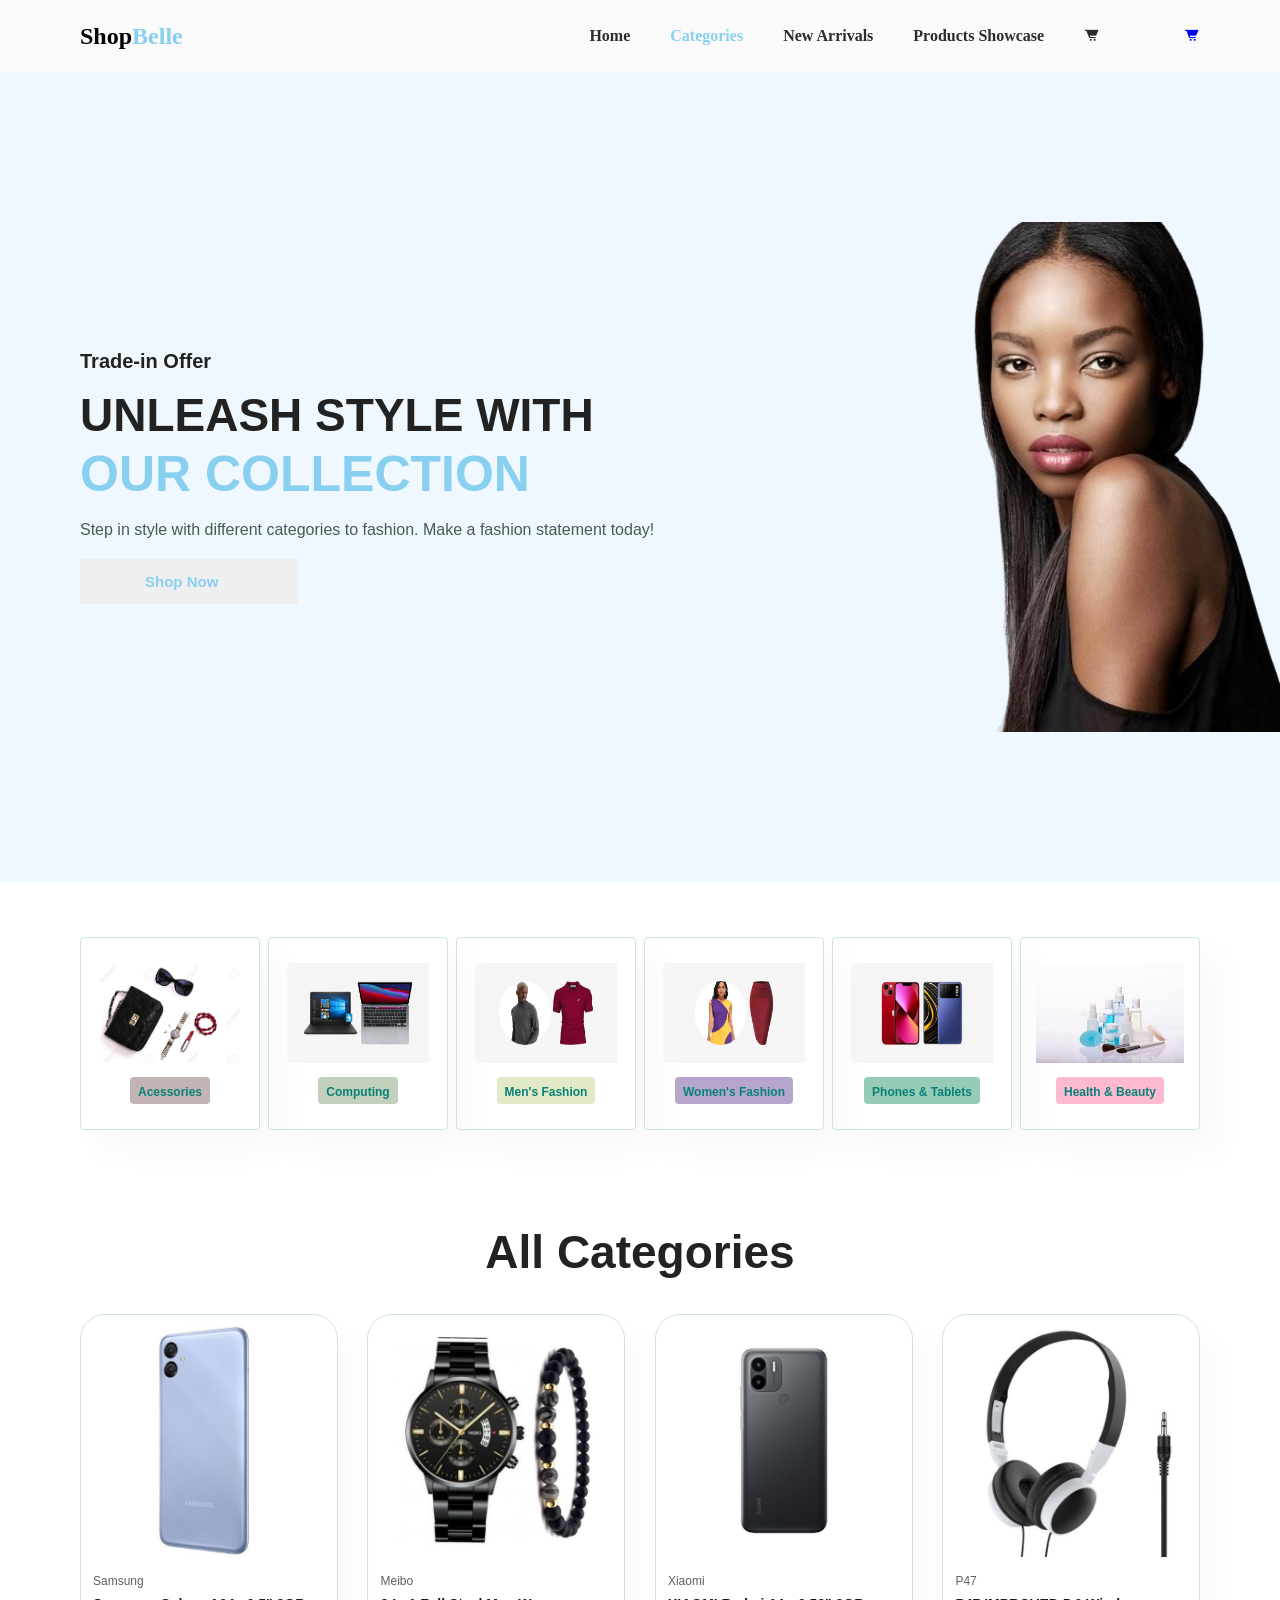
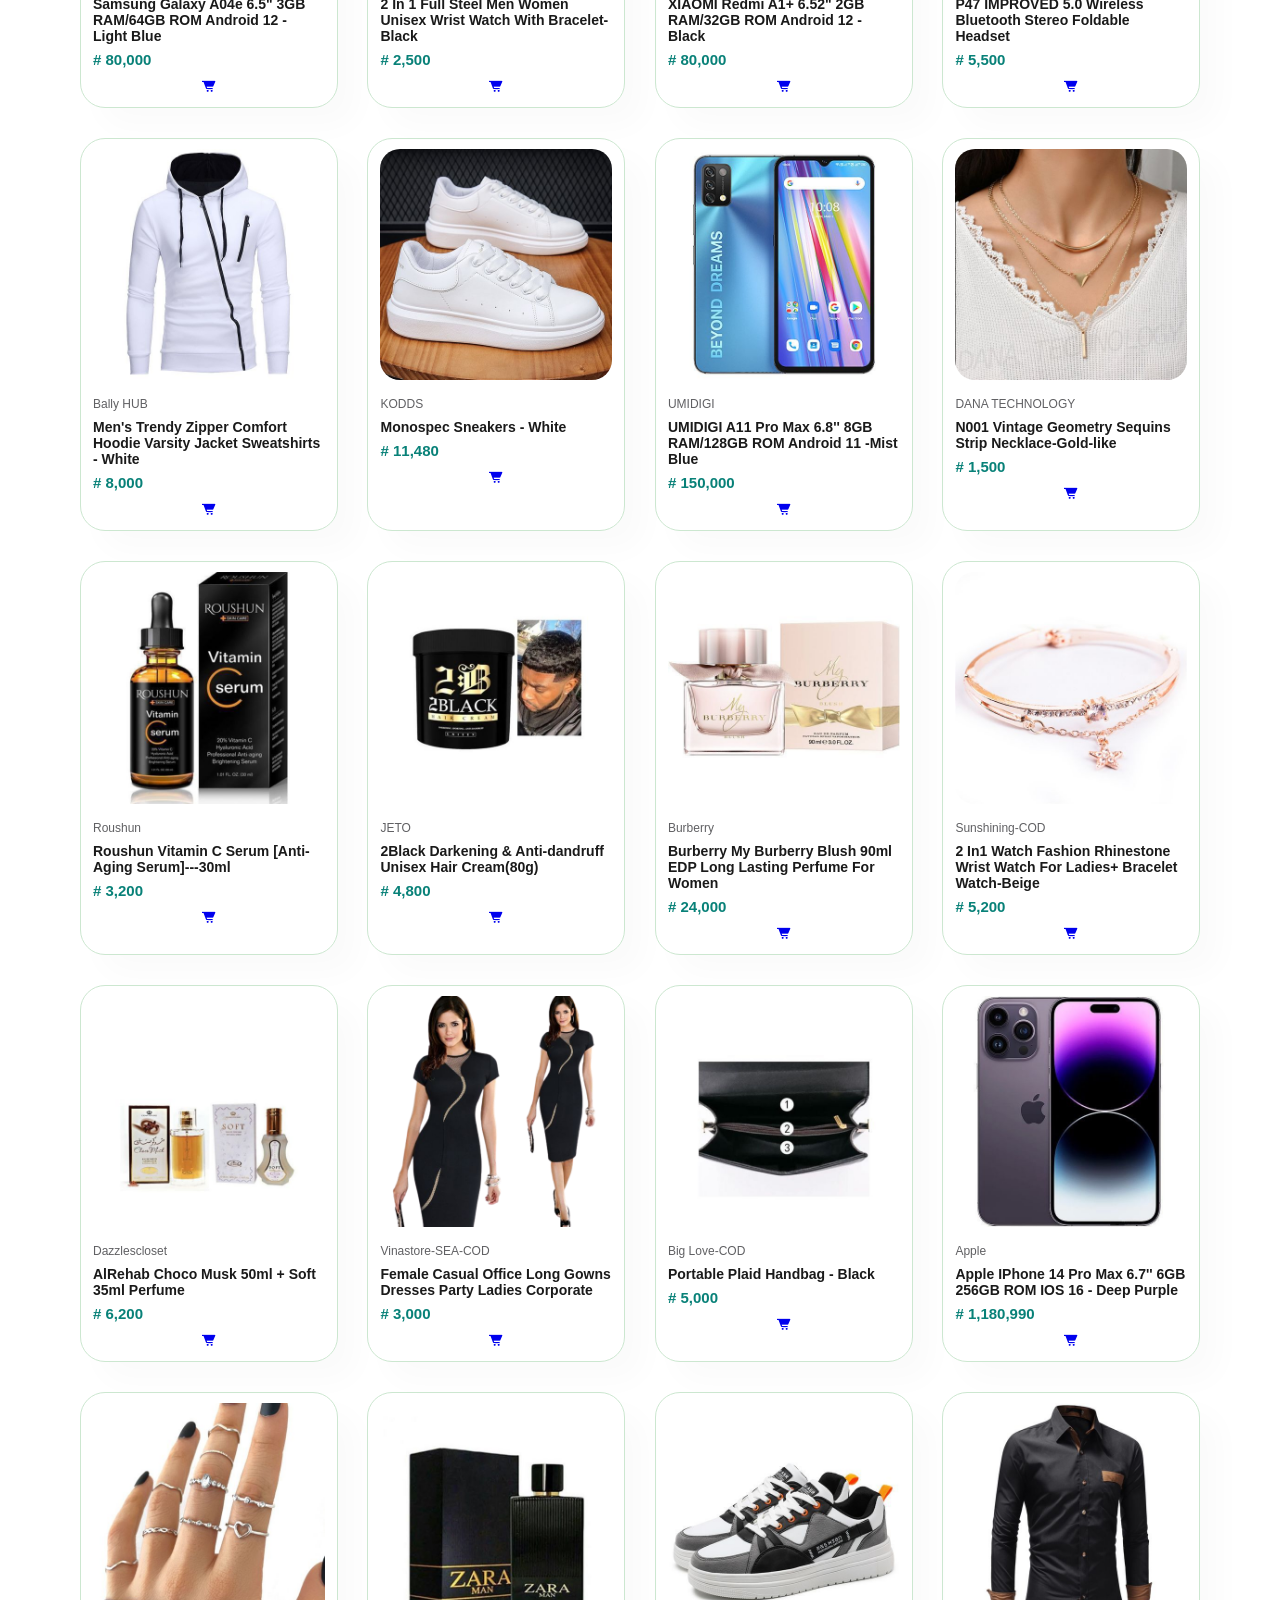
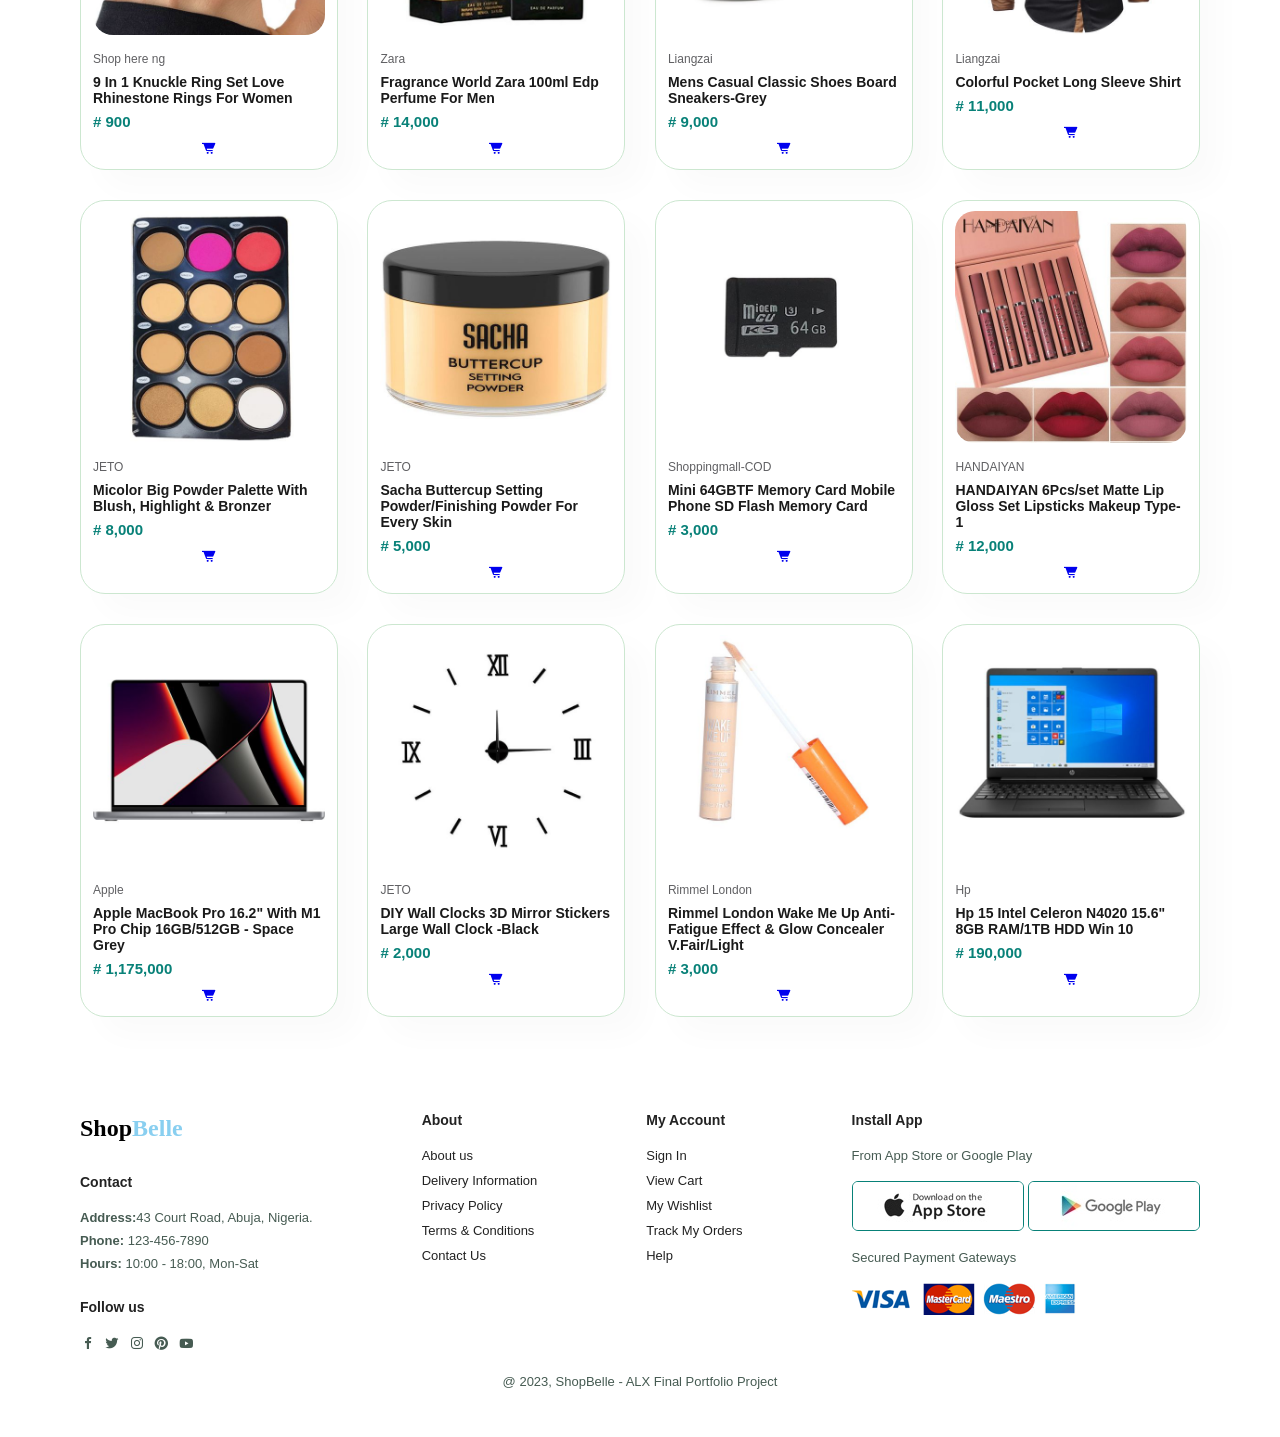
==== commit 6df70379: "edited categories, new arrival pages" ====
--- a/categories.html
+++ b/categories.html
@@ -17,8 +17,8 @@
                 <li><a href="landing-page.html"> Home</a></li>
                 <li><a class="active" href="categories.html"> Categories</a></li>
                 <li><a href="newarrivals.html"> New Arrivals</a></li>
-                <li><a href="howitworks.html"> How It Works</a></li>
-                <li><a href="cart.html"><i class='bx bxs-cart-alt'></i></a></li>
+                <li><a href="products.html"> Products Showcase</a></li>
+                <li><a href="products.html"><i class='bx bxs-cart-alt'></i></a></li>
             </ul>
         </div>
         <div id="mobile">
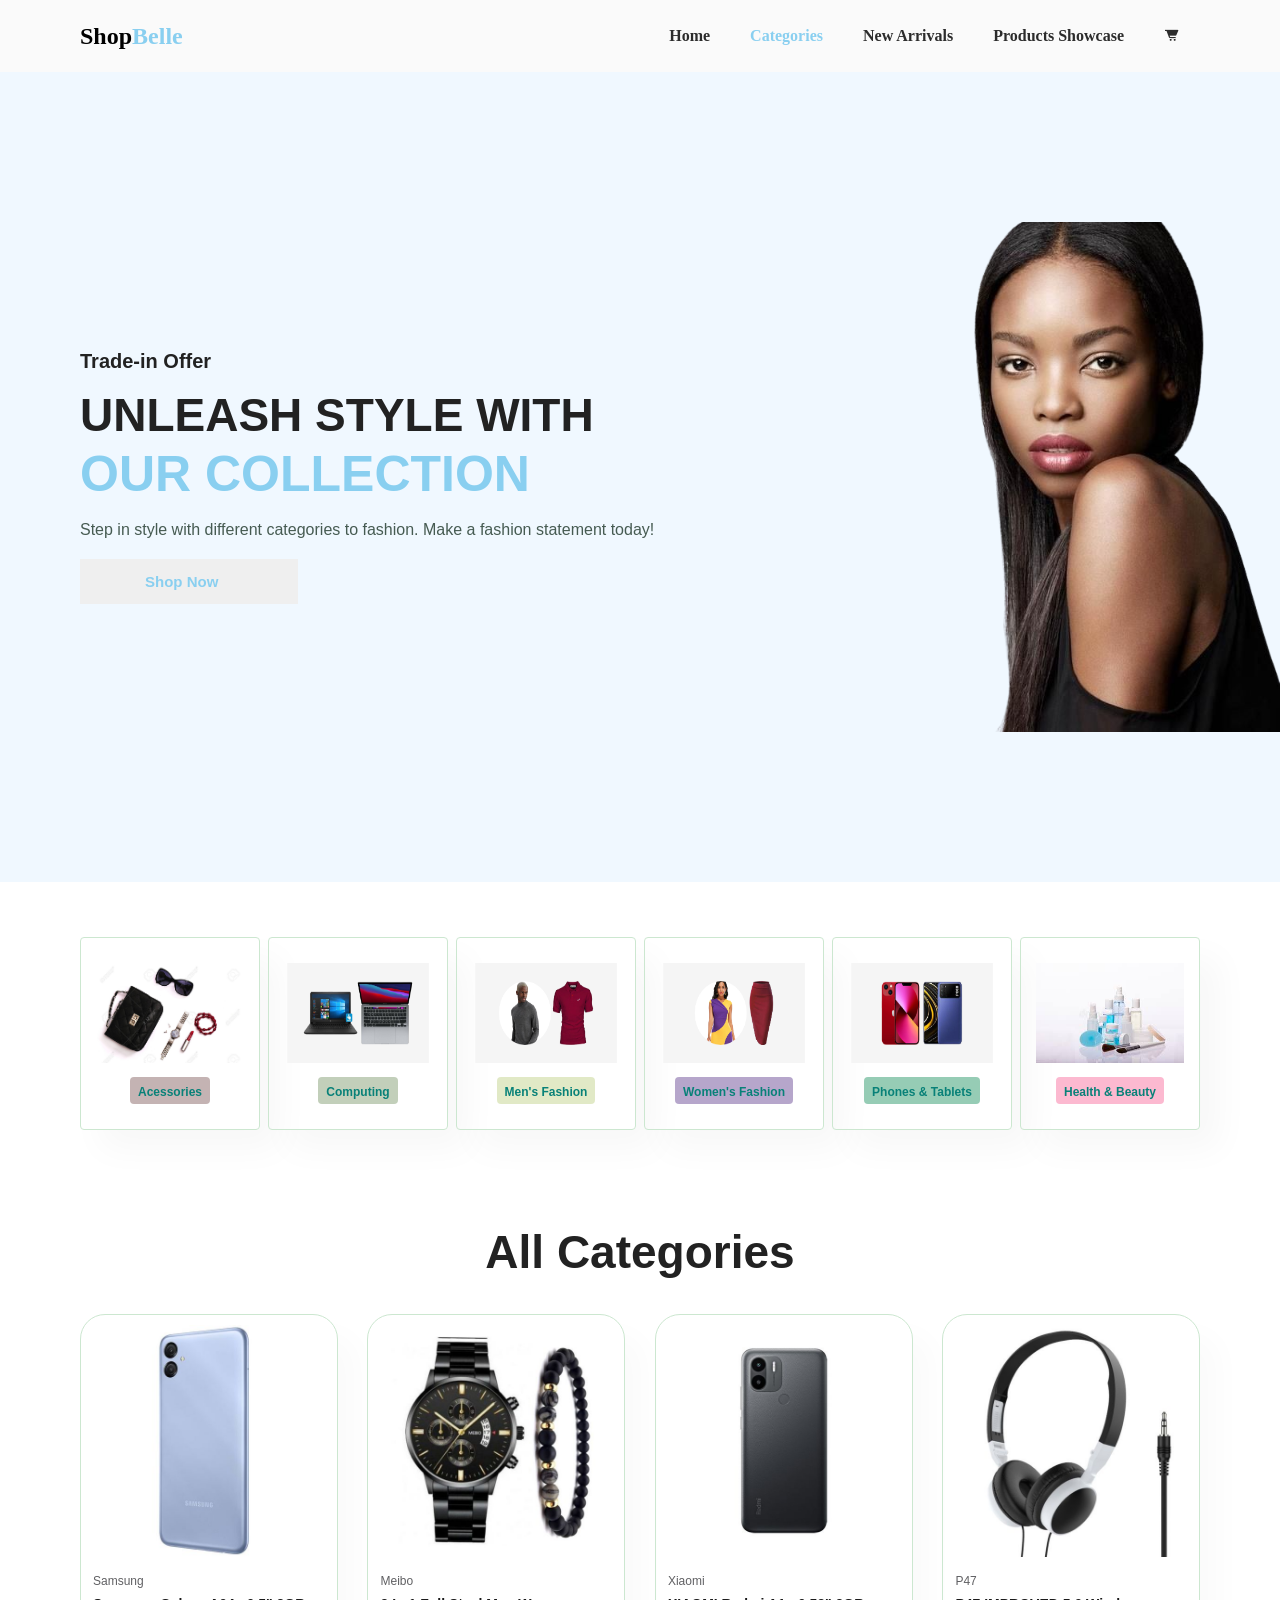
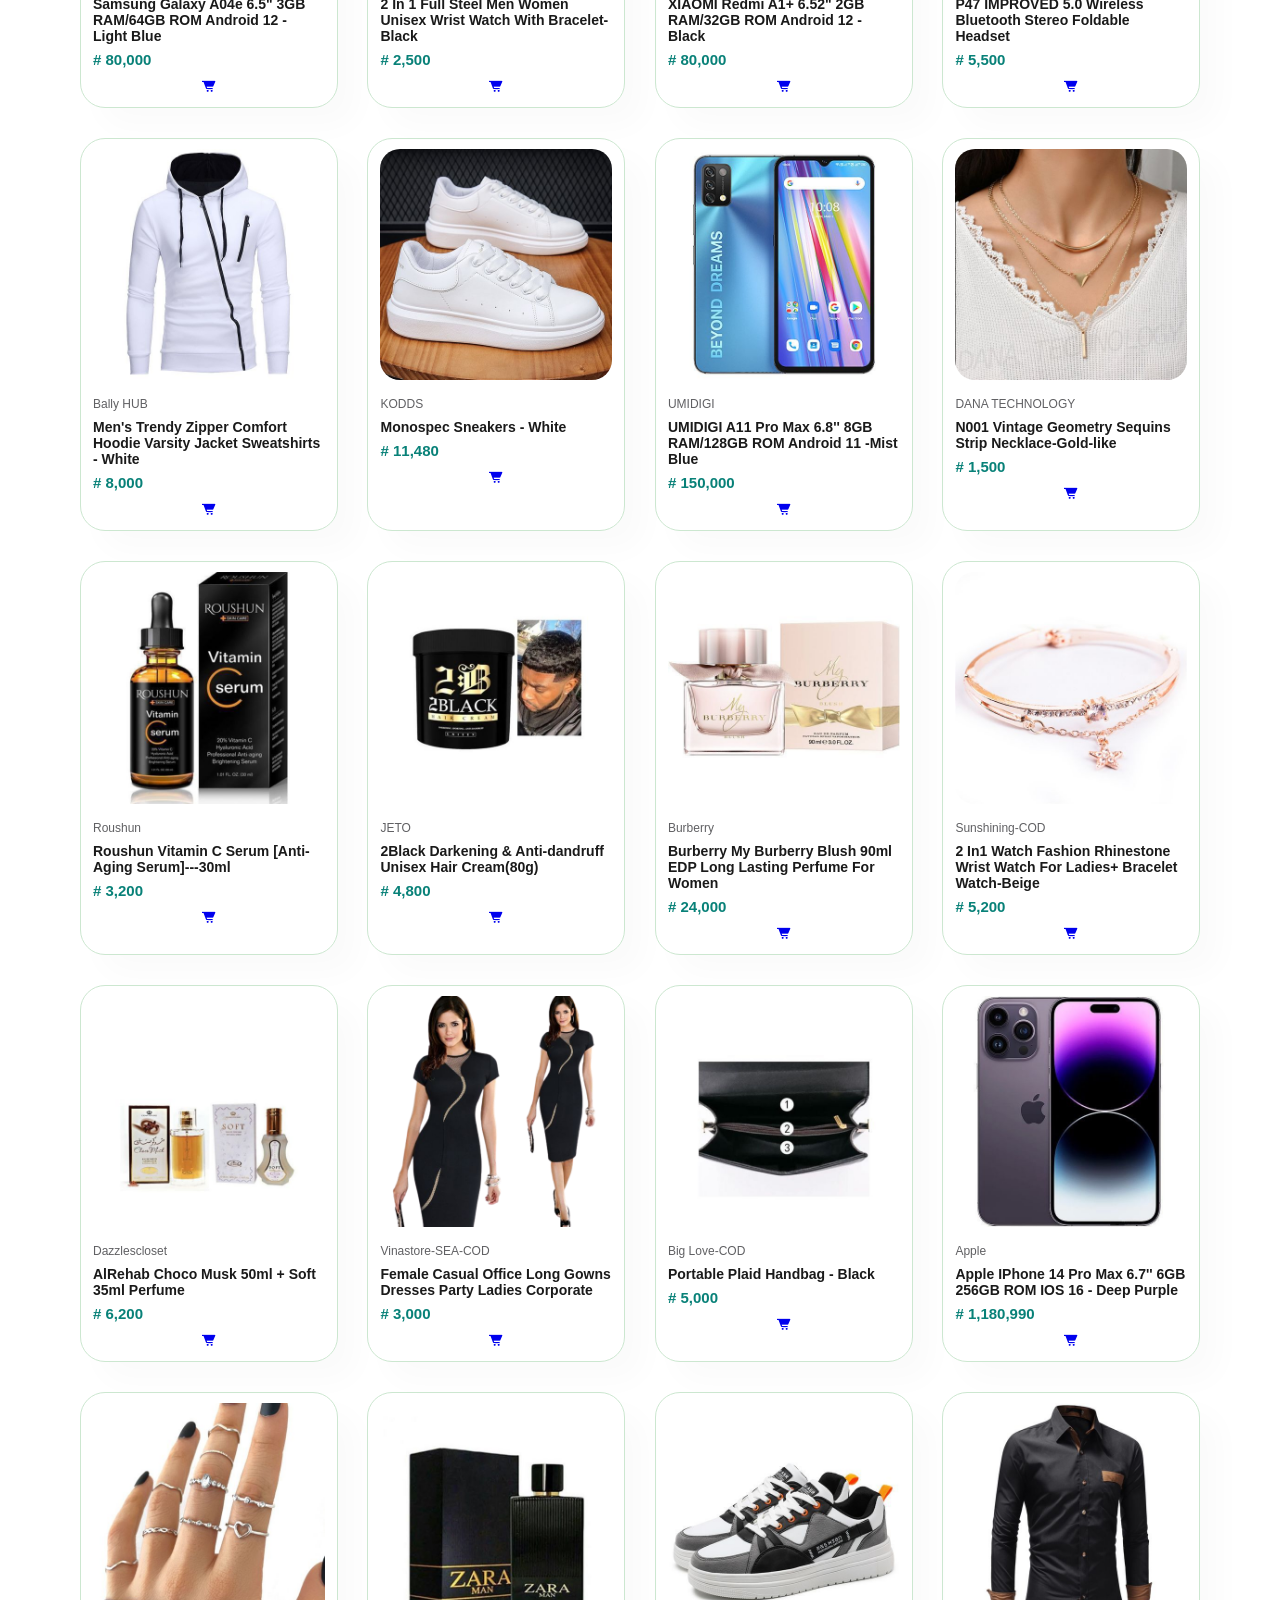
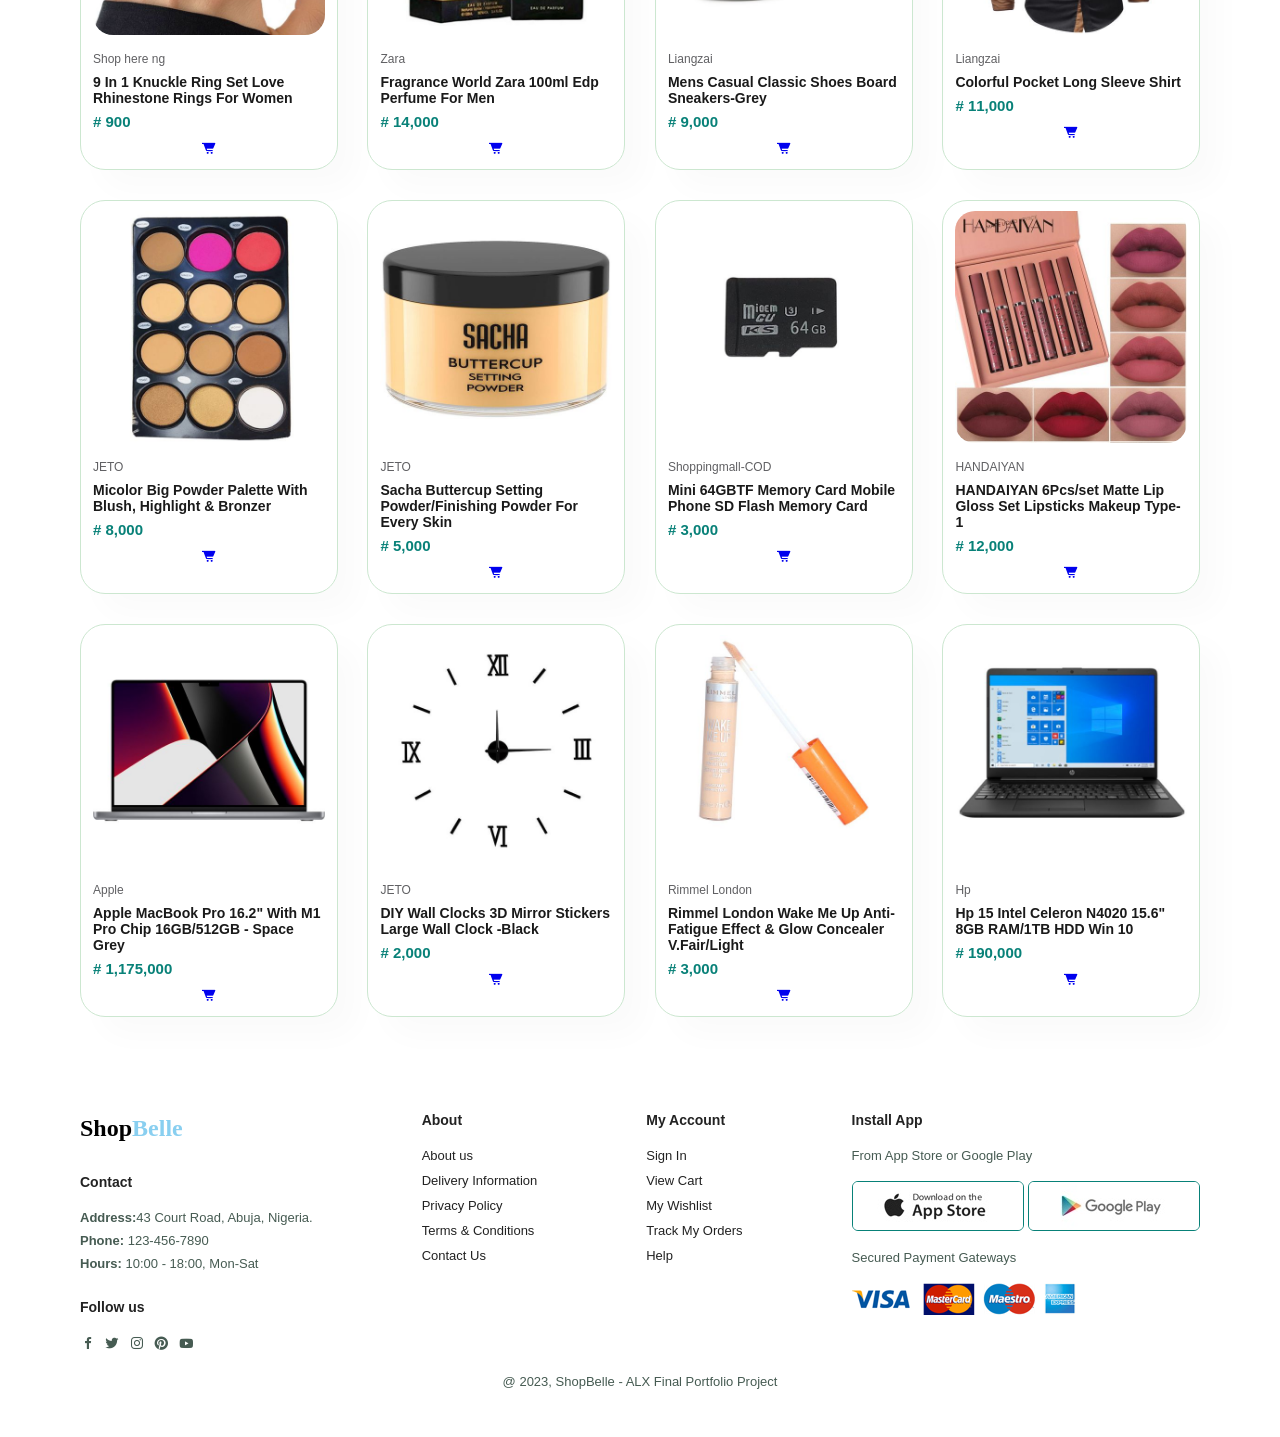
==== commit 0de50f8e: "final editing" ====
--- a/categories.html
+++ b/categories.html
@@ -21,11 +21,7 @@
                 <li><a href="products.html"><i class='bx bxs-cart-alt'></i></a></li>
             </ul>
         </div>
-        <div id="mobile">
-            <a href="cart.html"><i class='bx bxs-cart-alt'></i></a>
-            <i id="bar" class="fas fa-outdent"></i>
-
-        </div>
+        
     </section>
 
     <section id="hero">
